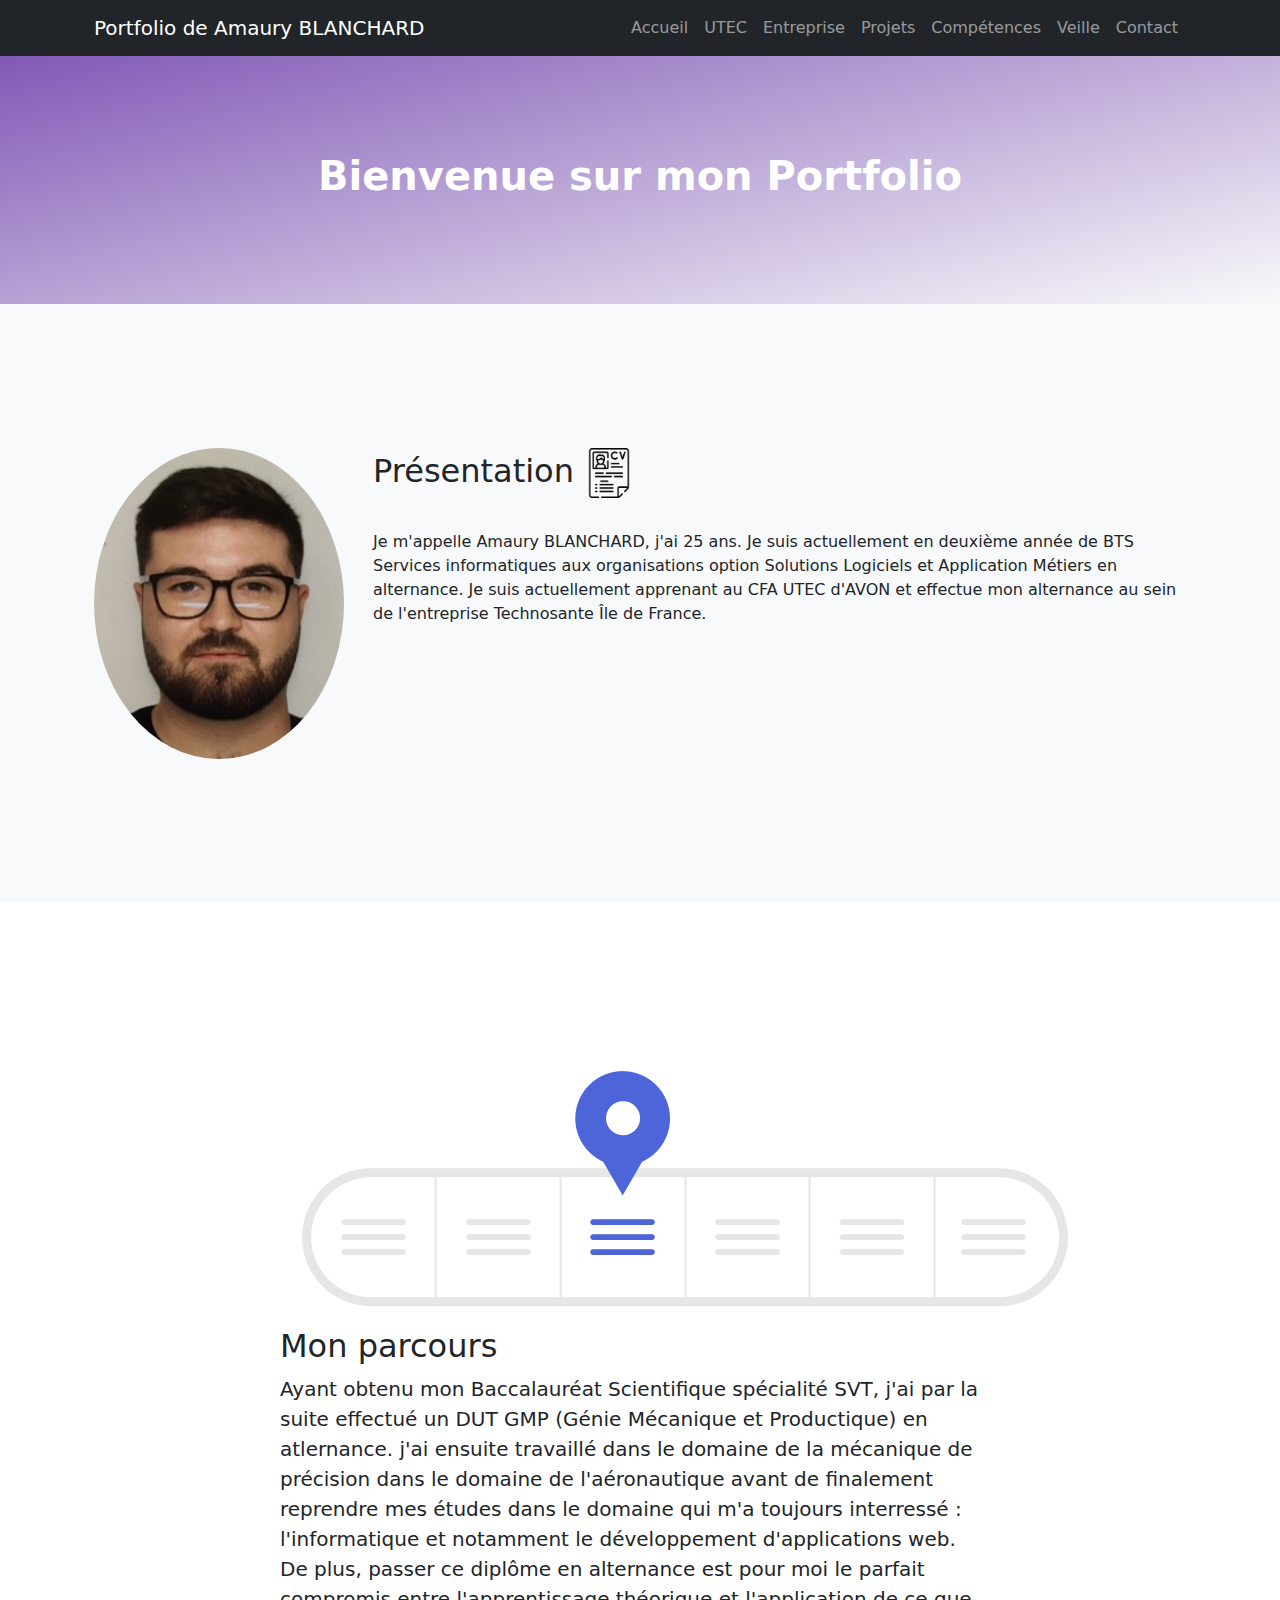
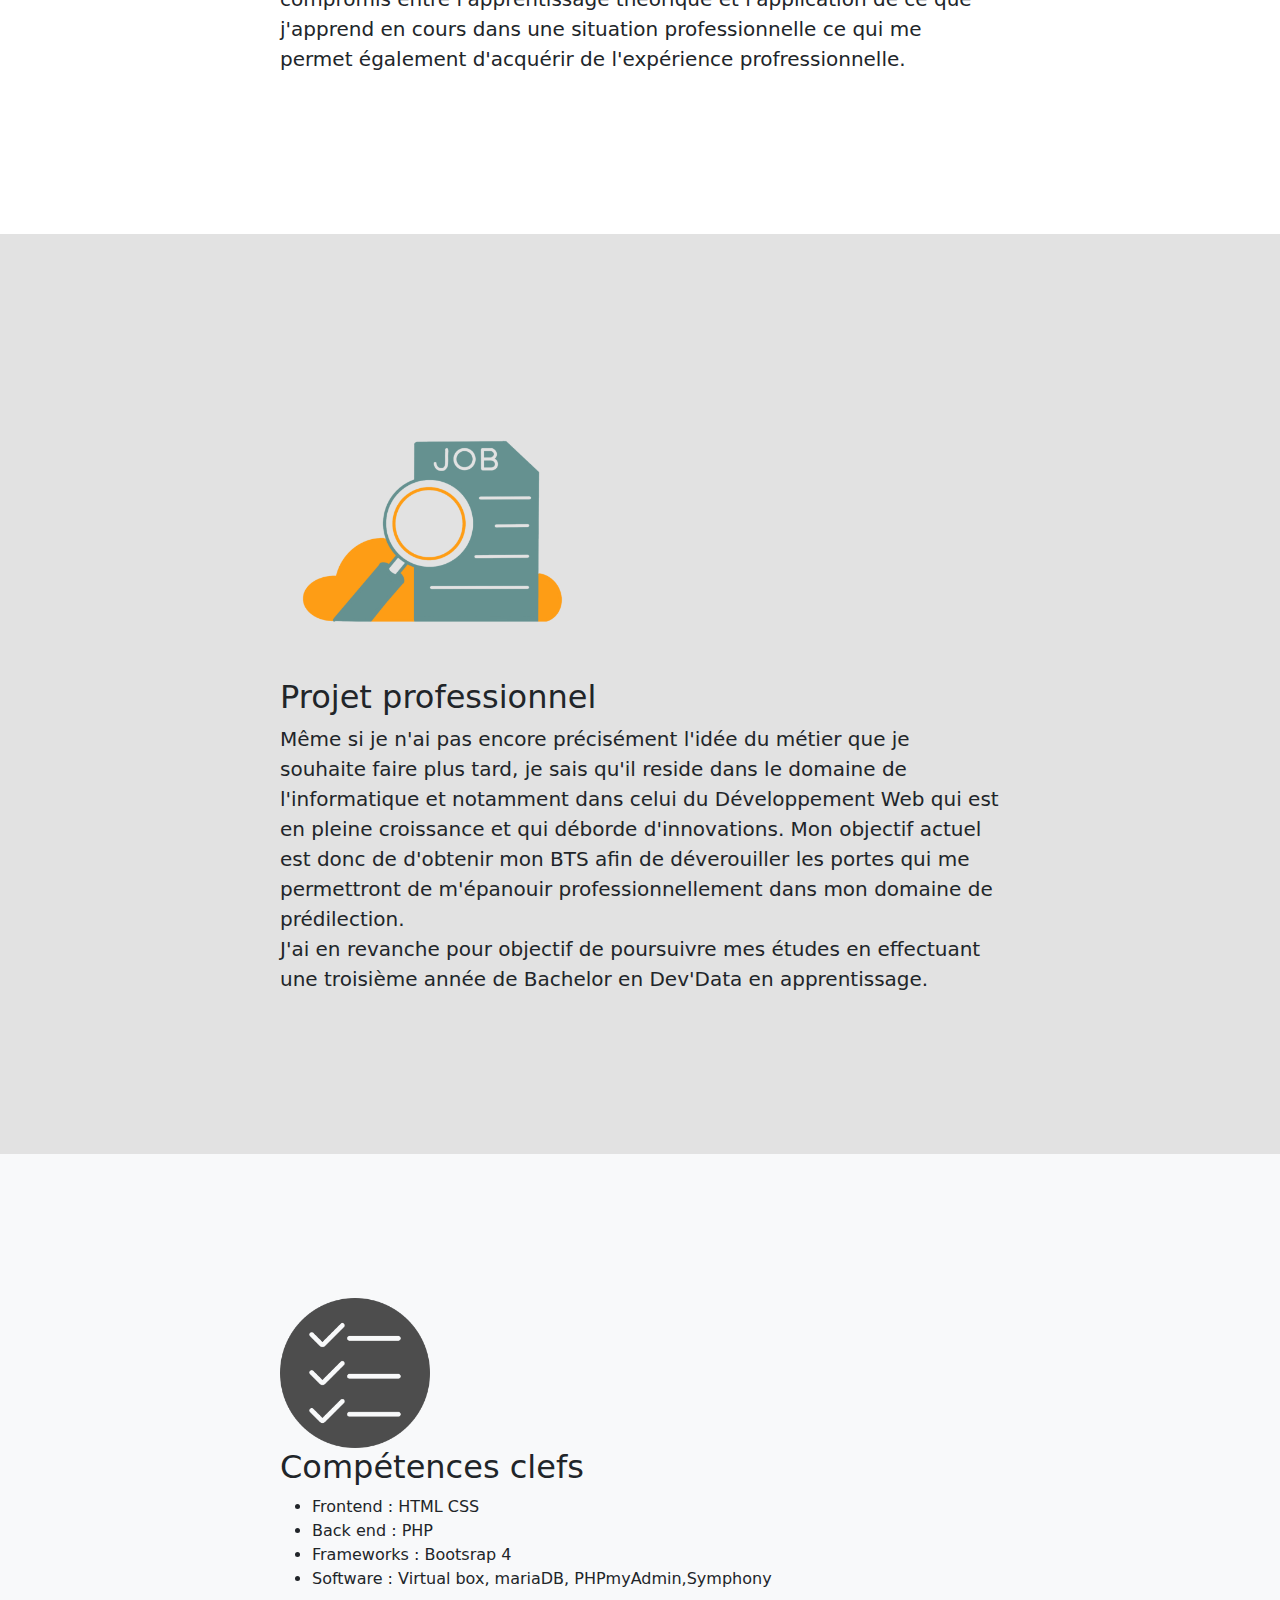
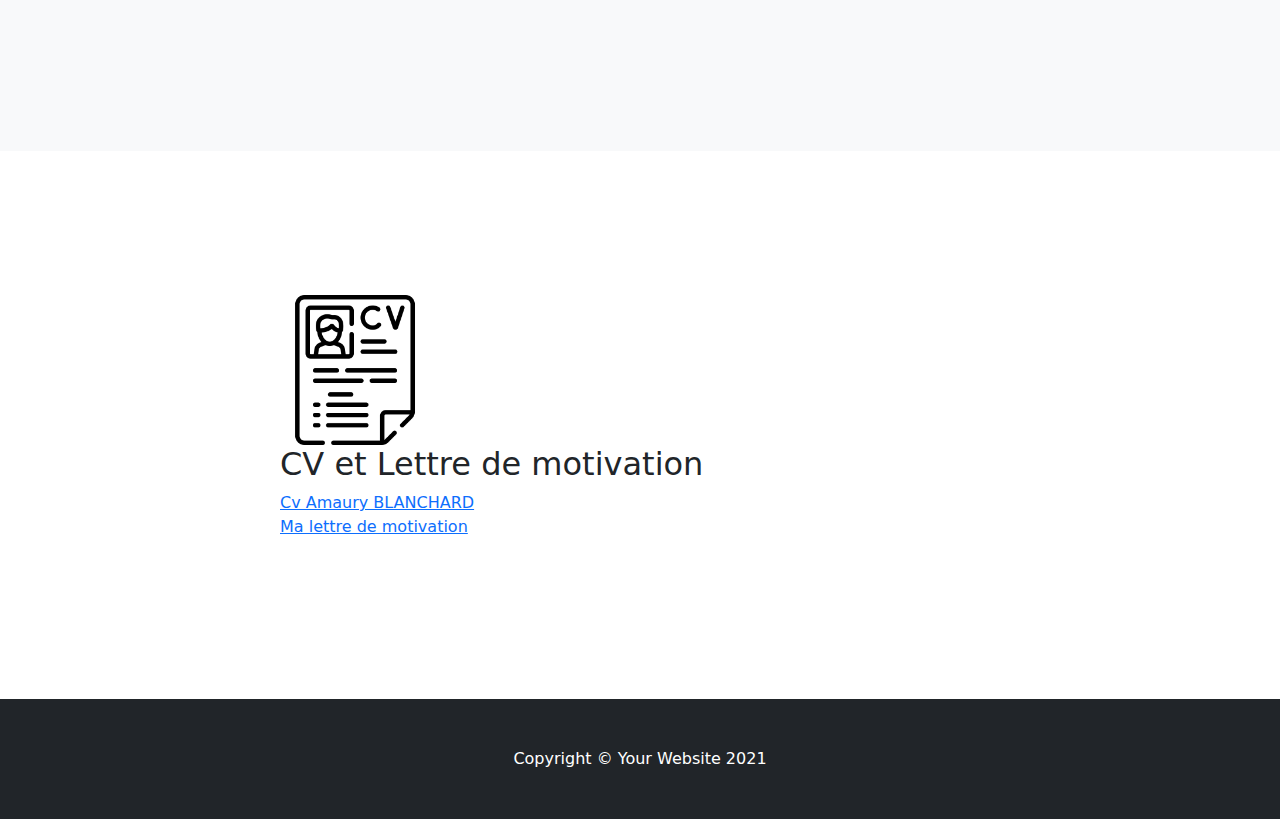
==== index.html @ 62e6c8bd "Add files via upload" ====
<!DOCTYPE html>
<html lang="en">
    <head>
        <meta charset="utf-8" />
        <meta name="viewport" content="width=device-width, initial-scale=1, shrink-to-fit=no" />
        <meta name="description" content="" />
        <meta name="author" content="" />
        <title>Portfolio_Amaury</title>
        <link rel="icon" type="image/x-icon" href="assets/favicon.ico" />
        <!-- Core theme CSS (includes Bootstrap)-->
        <link href="css/styles.css" rel="stylesheet" />
        <link rel="stylesheet" href="css/style_perso.css">
    </head>
    <body id="page-top">
        <!-- Navigation-->
        <nav class="navbar navbar-expand-lg navbar-dark bg-dark fixed-top" id="mainNav">
            <div class="container px-4">
                <a class="navbar-brand" href="#page-top">Portfolio de Amaury BLANCHARD</a>
                <button class="navbar-toggler" type="button" data-bs-toggle="collapse" data-bs-target="#navbarResponsive" aria-controls="navbarResponsive" aria-expanded="false" aria-label="Toggle navigation"><span class="navbar-toggler-icon"></span></button>
                <div class="collapse navbar-collapse" id="navbarResponsive">
                    <ul class="navbar-nav ms-auto">
                        <li class="nav-item"><a class="nav-link" href="index.html">Accueil</a></li>
                        <li class="nav-item"><a class="nav-link" href="Ecole.html">UTEC</a></li>
                        <li class="nav-item"><a class="nav-link" href="Entreprise.html">Entreprise</a></li>
                        <li class="nav-item"><a class="nav-link" href="projet.html">Projets</a></li>
                        <li class="nav-item"><a class="nav-link" href="Compétences.html">Compétences</a></li>
                        <li class="nav-item"><a class="nav-link" href="Veille.html">Veille</a></li>
                        <li class="nav-item"><a class="nav-link" href="Contact.html">Contact</a></li>
                       
                    </ul>
                </div>
            </div>
        </nav>

        <!-- Header-->
        <header class="bg-secondary bg-gadiant text-white " style="background-image: linear-gradient(to bottom right, rgb(117, 73, 175), rgb(249, 249, 250));">
            <div class="container px-4  text-center">
                <div class="d-flex justify-content-evenly text-center align-items-center">
                
                <a href=""> <img src="html_css.png" alt="" width="100"></a>
                <h1 class="fw-bolder">Bienvenue sur mon Portfolio</h1>
                <a href=""> <img src="bootstrap-5.png" alt="" width="150"></a>
            </div>
           
               
            </div>
        </header>
        <!-- About section-->
        <section  class="bg-light" id="about">
            <div class="container px-4">
                <div class="row gx-4 justify-content-center">
                    <div class="col-lg-3">
                        <a  href="CV BLANCHARD AMAURY BTS SIO.docx">     <img class=" border-4 rounded-circle"src="photo_d_identite.png" width="250"  alt=""> </a>
                    </div>
                    <div class="col-lg-9">
                        <div class="">
                            
                        </div>
                        <h2>Présentation <a href="CV BLANCHARD AMAURY BTS SIO.docx">     <img src="CV_icone.png" width="50"  alt=""> </a></h2>
                        <div class="col">  
                            <br> Je m'appelle Amaury BLANCHARD, j'ai 25 ans. Je suis actuellement en deuxième année de BTS Services informatiques aux organisations option Solutions Logiciels
                             et Application Métiers en alternance.
                             Je suis actuellement apprenant au CFA UTEC d'AVON et effectue mon alternance au sein de l'entreprise Technosante Île de France.
                        
                        </div>
                    
                        <div class="col">
                            
                        </div>
                    </div>
                </div>
            </div>
        </section>
        <!-- Services section-->
        <section class="" id="services">
            <div class="container px-4">
                <div class="row gx-4 justify-content-center">
                    <div class="col-lg-8">
                        <a href=""> <img src="Parcours.PNG" alt="" ></a>
                        <h2>Mon parcours</h2>
                        <p class="lead">Ayant obtenu mon Baccalauréat Scientifique spécialité SVT, j'ai par la suite effectué un DUT GMP (Génie Mécanique et Productique) en atlernance.

                            j'ai ensuite travaillé dans le domaine de la mécanique de précision dans le domaine de l'aéronautique avant de finalement reprendre mes études dans le domaine qui m'a
                            
                            toujours interressé : l'informatique et notamment le développement d'applications web. <br>
                            
                            
                            
                            De plus, passer ce diplôme en alternance est pour moi le parfait compromis entre l'apprentissage théorique et l'application de ce que j'apprend en cours
                            
                             dans une situation professionnelle ce qui me permet également d'acquérir de l'expérience profressionnelle.
                        </p>
                    </div>
                </div>
            </div>
        </section>
        <!-- Contact section-->
        <section class="projet-prof"id="contact">
            <div class="container px-4">
                <div class="row gx-4 justify-content-center">
                    <div class="col-lg-8">
                        <a href=""> <img src="projet-prof.png" alt="" width="300"></a>
                        <h2>Projet professionnel</h2>
                        <p class="lead">Même si je n'ai pas encore précisément l'idée du métier que je souhaite faire plus tard, je sais qu'il reside dans le domaine de l'informatique et notamment dans celui 
                            du Développement Web qui est en pleine croissance et qui déborde d'innovations. Mon objectif actuel est donc de d'obtenir mon BTS afin de déverouiller 
                            les portes qui me permettront de m'épanouir professionnellement dans mon domaine de prédilection. <br>
                        
                            J'ai en revanche pour objectif de poursuivre mes études en effectuant une troisième année de Bachelor en Dev'Data en apprentissage.</p>
                    </div>
                </div>
            </div>
        </section>

        <!-- Cv-->
        <section class="bg-light" id="services">
            <div class="container px-4">
                <div class="row gx-4 justify-content-center">
                    <div class="col-lg-8">
                        <a href=""> <img src="competence-clefs.png" alt="" width="150"></a>
                        <h2>Compétences clefs</h2>
                        <ul>
                            <li>Frontend : HTML CSS</li>
                            <li>Back end : PHP</li>
                            <li>Frameworks : Bootsrap 4 </li>
                            <li>Software : Virtual box, mariaDB, PHPmyAdmin,Symphony </li>
                        </ul>
                    </div>
                </div>
            </div>
        </section>

        <section id="contact">
            <div class="container px-4">
                <div class="row gx-4 justify-content-center">
                    <div class="col-lg-8">
                        <a href=""> <img src="CV_icone.png" alt="" width="150"></a>
                        <h2>CV et Lettre de motivation</h2>
                        <a href="CV BLANCHARD AMAURY BTS SIO.docx">Cv Amaury BLANCHARD</a><br>
                        <a href="lettre de motivation alternance BTS SIO.docx">Ma lettre de motivation</a>
                        <p class="lead"></p>
                    </div>
                </div>
            </div>
        </section>
        <!-- Footer-->
        <footer class="py-5 bg-dark">
            <div class="container px-4"><p class="m-0 text-center text-white">Copyright &copy; Your Website 2021</p></div>
        </footer>
        <!-- Bootstrap core JS-->
        <script src="https://cdn.jsdelivr.net/npm/bootstrap@5.1.3/dist/js/bootstrap.bundle.min.js"></script>
        <!-- Core theme JS-->
        <script src="js/scripts.js"></script>
    </body>
</html>
---- css/style_perso.css ----
@charset "UTF-8";
img_ecole {
    margin-left: auto;
}

.projet-prof {
    background-color: rgb(226, 226, 226);
}

.comptierce {

    background-color: rgb(216, 216, 216);
}

.comp {
    background-color: rgb(230, 230, 230);
}

.chiffres {

    background-color: rgb(207, 224, 248);
}

.presecole {
    background-color: rgb(225, 237, 248);
}

.bts {background-color: rgb(255, 255, 255);}

.bts_sio {
 
    border-radius: 25px;
    border-style: groove;
    background-color: rgb(227, 245, 255);
    
}

.pole {
    border-radius: 25px;
    border-style: groove;
    background-color: rgb(224, 224, 224);
    
}
.pres_ecole {

    background-color: rgb(240, 240, 240);
}
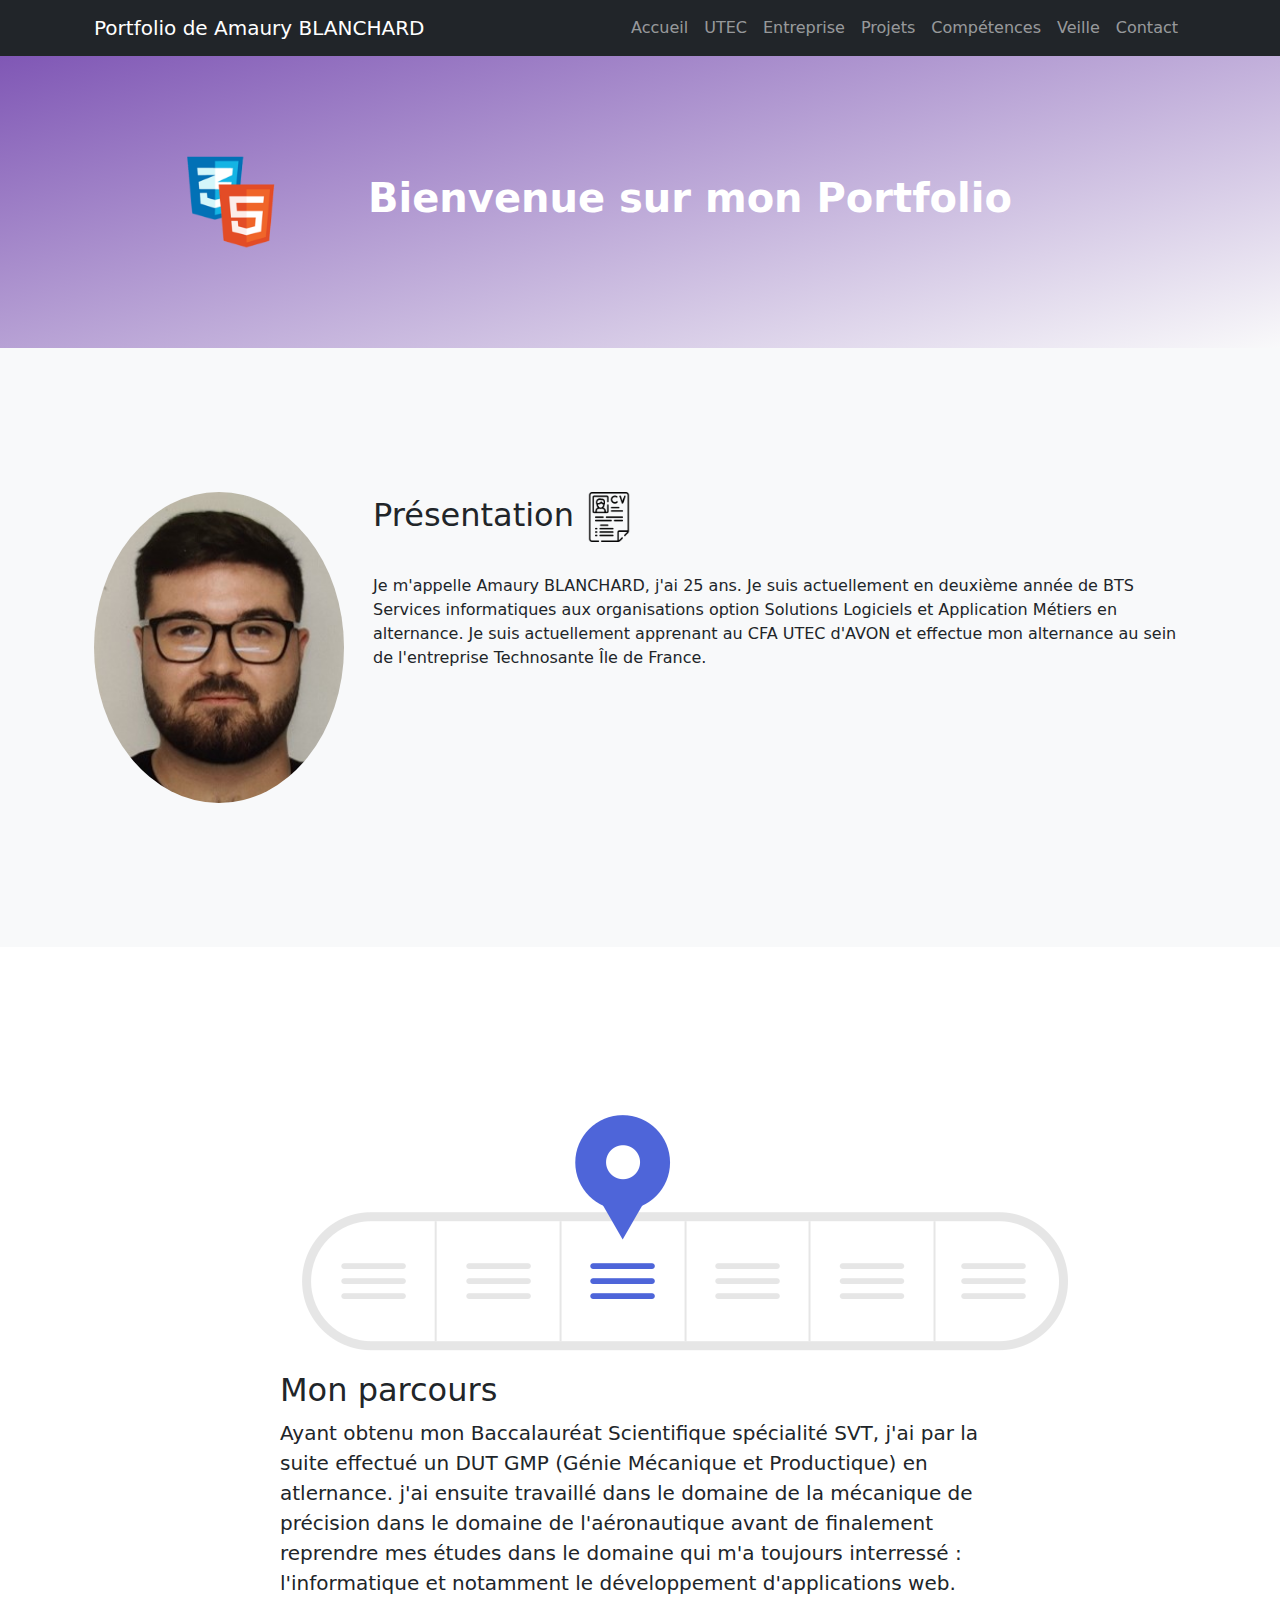
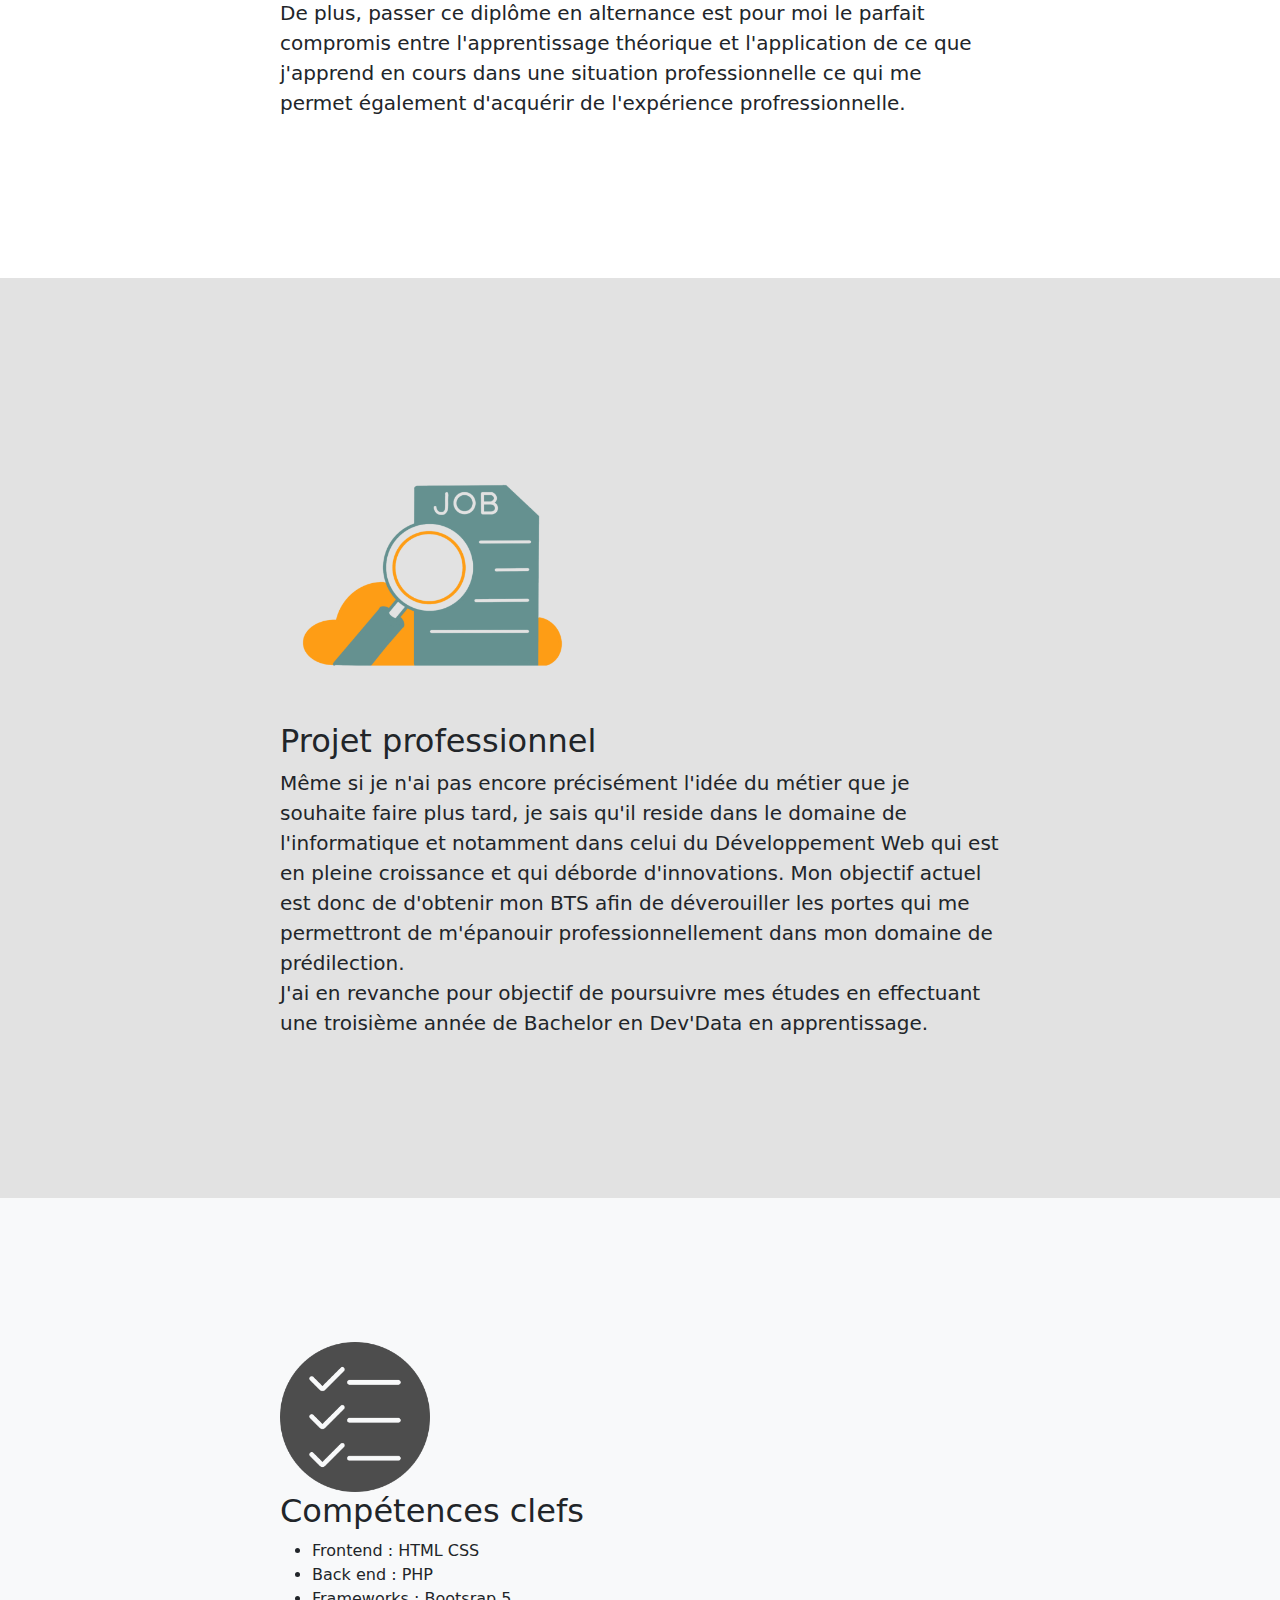
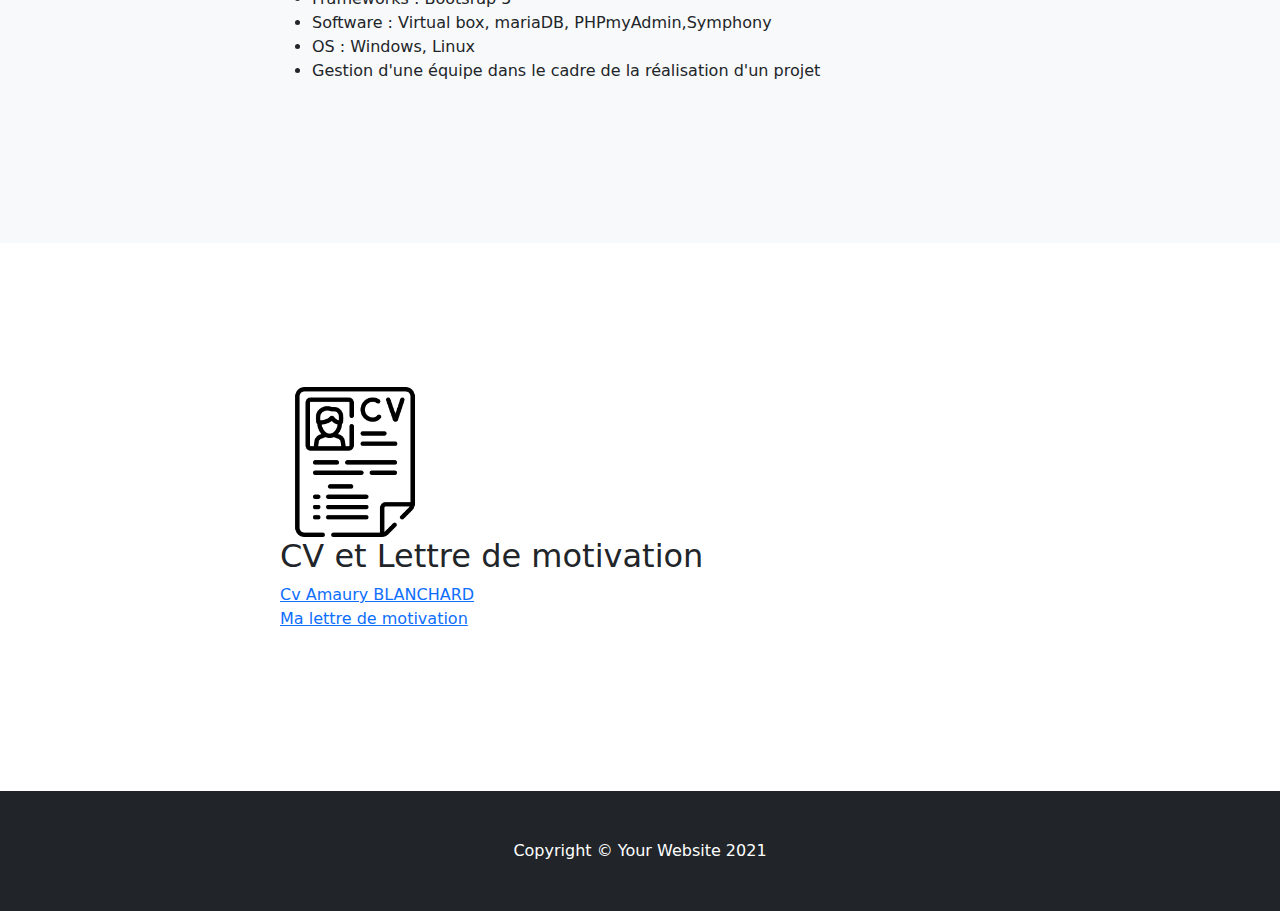
==== commit 84b2724d: "Add files via upload" ====
--- a/index.html
+++ b/index.html
@@ -121,8 +121,10 @@
                         <ul>
                             <li>Frontend : HTML CSS</li>
                             <li>Back end : PHP</li>
-                            <li>Frameworks : Bootsrap 4 </li>
+                            <li>Frameworks : Bootsrap 5 </li>
                             <li>Software : Virtual box, mariaDB, PHPmyAdmin,Symphony </li>
+                            <li>OS : Windows, Linux </li>
+                            <li>Gestion d'une équipe dans le cadre de la réalisation d'un projet</li>
                         </ul>
                     </div>
                 </div>
